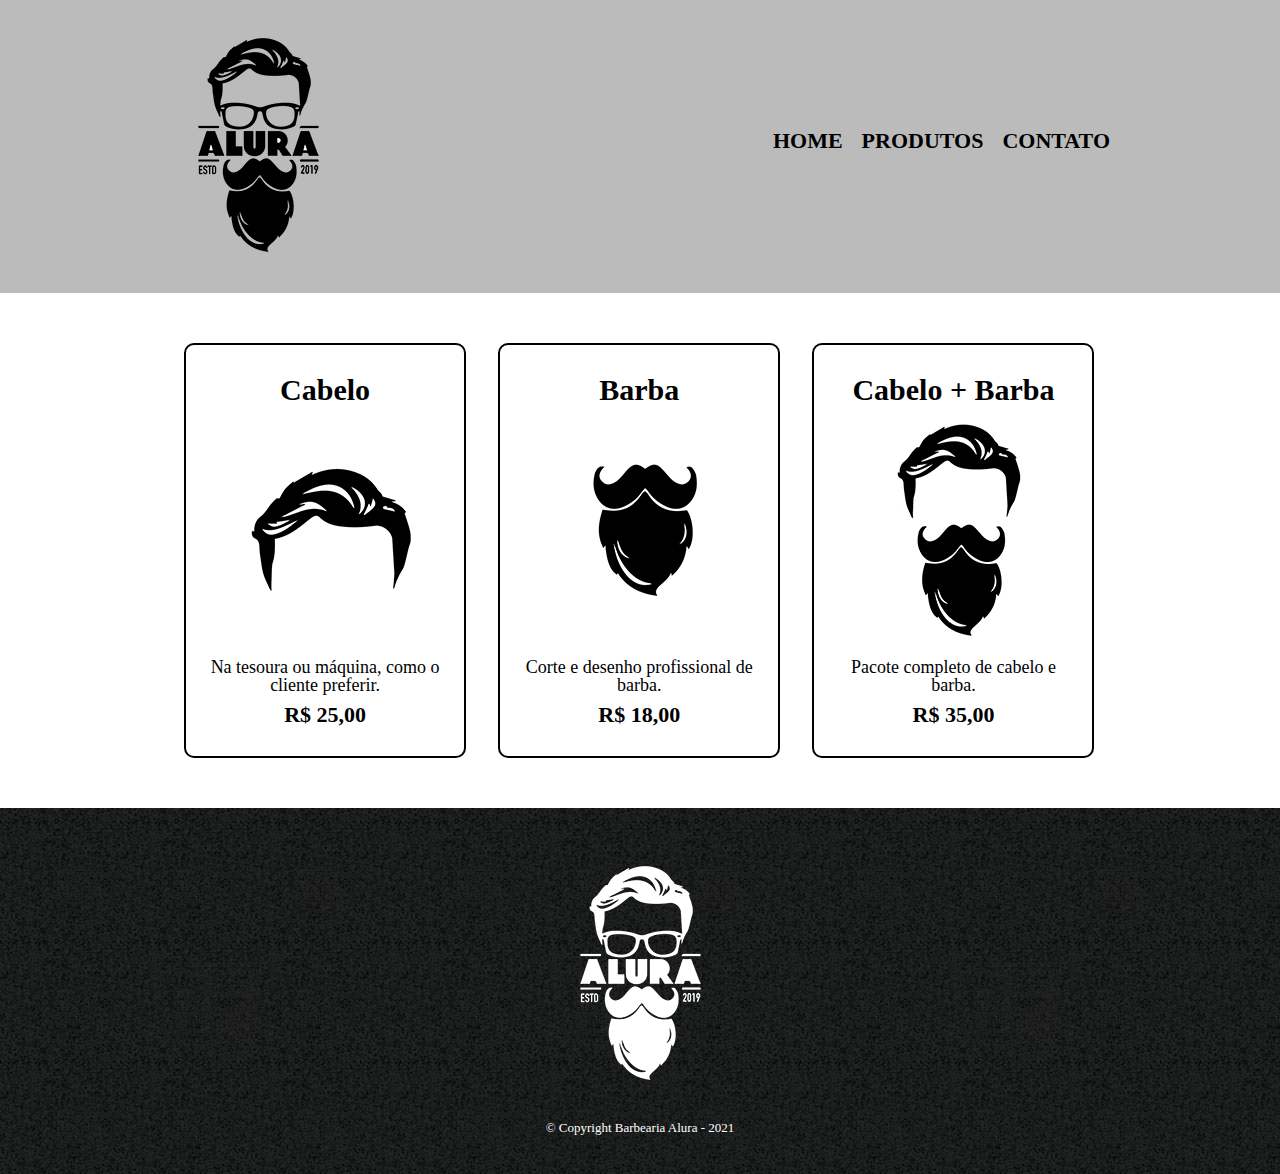
==== produtos.html @ 8757e4f7 "Quokka" ====
<!DOCTYPE html>
<html lang="pt-br">
    <head>
        <meta charset="UTF-8">
        <title>Produtos - Barbearia Alura</title>

        <link rel="stylesheet" href="reset.css">
        <link rel="stylesheet" href="produtos.css">
    </head>
    <body>
        <header>
     <div class="caixa">
            <h1><img src="logo.png"></h1>
        <nav>
            <ul>
                <li><a href="index.html">Home</a></li>
                <li><a href="produtos.html">Produtos</a></li>
                <li><a href="contatos.html">Contato</a></li>
            </ul>
        </nav>
    </div>
        </header>

        <main>
          <ul class="produtos">
            <li>
                <h2>Cabelo</h2>
                <img src="cabelo.jpg">
                <p class="produto-descricao">Na tesoura ou máquina, como o cliente preferir.</p>
                <p class="produto-preco">R$ 25,00</p>
            </li>
            <li>
                <h2>Barba</h2>
                <img src="barba.jpg">
                <p class="produto-descricao">Corte e desenho profissional de barba.</p>
                <p class="produto-preco">R$ 18,00</p>
            </li>
            <li>
                <h2>Cabelo + Barba</h2>
                <img src="cabelo+barba.jpg">
                <p class="produto-descricao">Pacote completo de cabelo e barba.</p>
                <p class="produto-preco">R$ 35,00</p>
            </li>
          </ul>
        </main>

        <footer>
            <img src="logo-branco.png">
            <p class="copyright">&copy; Copyright Barbearia Alura - 2021</p>
        </footer>
    </body>
</html>
---- produtos.css ----
header{
    background: #BBBBBB;
    padding: 20px 0;
}

.caixa{
    position: relative;
    width: 940px;
    margin: 0 auto;
}


nav{
    position: absolute;
    top: 110px;
    right: 0;

}

nav li{
    display: inline;
    margin: 0 0 0 15px;

}

nav a{
    text-transform: uppercase;
    color: #000000;
    font-weight: bold;
    font-size: 22px;
    text-decoration: none;
}

 nav a:hover {
     color: #C78C19;
     text-decoration: underline;
 }

.produtos{
    width: 940px;
    margin: 0 auto;
    padding: 50px 0;
}
.produtos li {
    display: inline-block;
    text-align: center;
    width: 30%;
    vertical-align: top;
    margin: 0 1.5%;
    padding: 30px 20px;
    box-sizing: border-box;
    border: 2px solid #000000;
    border-radius: 10px;
}

.produtos li:hover{
    border-color: #C78C19;
    
}

.produtos li:active{
    border-color: #088C19;
}

.produtos li:hover h2{
    font-size: 34px;
}

.produtos h2{
    font-size: 30px;
    font-weight: bold;
}

.produto-descricao{
   font-size: 18px;
}

.produto-preco{
    font-size: 22px;
    font-weight: bold;
    margin: 10px 0 0;
    margin-top: 10px;
}

footer{
    text-align: center;
    background: url("bg.jpg");
    padding: 40px 0;
}

.copyright{
  color: #FFFFFF;
  font-size: 13px;
  margin: 20px 0 0;
}
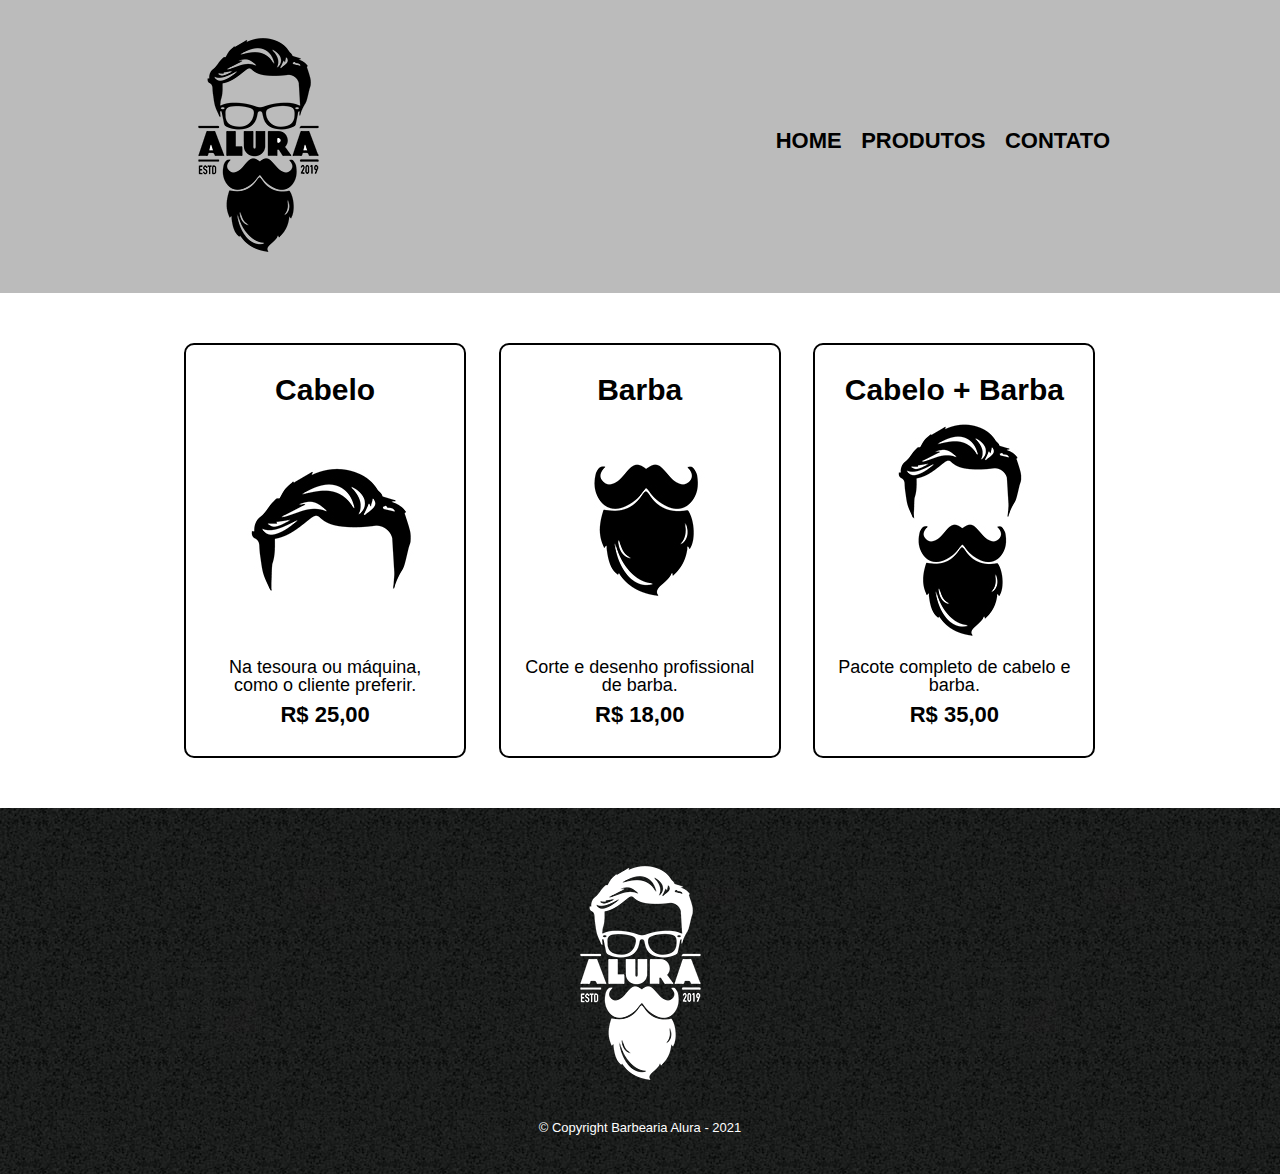
==== commit 5b74db5b: "Colocando as páginas de Contato e Produtos em mobile" ====
--- a/produtos.html
+++ b/produtos.html
@@ -2,10 +2,11 @@
 <html lang="pt-br">
     <head>
         <meta charset="UTF-8">
+        <meta name="viewport" content="width=device-width">
         <title>Produtos - Barbearia Alura</title>
 
         <link rel="stylesheet" href="reset.css">
-        <link rel="stylesheet" href="produtos.css">
+        <link rel="stylesheet" href="style.css">
     </head>
     <body>
         <header>
--- a/style.css
+++ b/style.css
@@ -0,0 +1,278 @@
+body{
+    font-family: 'Montserrat', sans-serif;
+}
+
+header{
+    background: #BBBBBB;
+    padding: 20px 0;
+}
+
+.caixa{
+    position: relative;
+    width: 940px;
+    margin: 0 auto;
+}
+
+
+nav{
+    position: absolute;
+    top: 110px;
+    right: 0;
+
+}
+
+nav li{
+    display: inline;
+    margin: 0 0 0 15px;
+
+}
+
+nav a{
+    text-transform: uppercase;
+    color: #000000;
+    font-weight: bold;
+    font-size: 22px;
+    text-decoration: none;
+}
+
+ nav a:hover {
+     color: #C78C19;
+     text-decoration: underline;
+ }
+
+.produtos{
+    width: 940px;
+    margin: 0 auto;
+    padding: 50px 0;
+}
+.produtos li {
+    display: inline-block;
+    text-align: center;
+    width: 30%;
+    vertical-align: top;
+    margin: 0 1.5%;
+    padding: 30px 20px;
+    box-sizing: border-box;
+    border: 2px solid #000000;
+    border-radius: 10px;
+}
+
+.produtos li:hover{
+    border-color: #C78C19;
+    
+}
+
+.produtos li:active{
+    border-color: #088C19;
+}
+
+.produtos li:hover h2{
+    font-size: 34px;
+}
+
+.produtos h2{
+    font-size: 30px;
+    font-weight: bold;
+}
+
+.produto-descricao{
+   font-size: 18px;
+}
+
+.produto-preco{
+    font-size: 22px;
+    font-weight: bold;
+    margin: 10px 0 0;
+    margin-top: 10px;
+}
+
+footer{
+    text-align: center;
+    background: url("bg.jpg");
+    padding: 40px 0;
+}
+
+.copyright{
+  color: #FFFFFF;
+  font-size: 13px;
+  margin: 20px 0 0;
+}
+
+form{
+    margin: 40px 0;
+}
+
+form label, form legend{
+    display: block;
+    font-size: 20px;
+    margin: 0 0 10px;
+}
+
+.input.padrao {
+    display: block;
+    margin: 0 0 20px;
+    padding: 10px 25px;
+    width: 50%;
+}
+
+.checkbox{
+    margin: 20px 0;
+}
+
+.Enviar{
+    width: 40%;
+    padding: 15px 0;
+    background-color: green;
+    color: #FFFFFF;
+    font-weight:bold;
+    font-size: 18px;
+    border: none;
+    border-radius: 5px;
+    transition: 1s all;
+    cursor: pointer;
+}
+
+.Enviar:hover{
+    background:greenyellow;
+    transform: scale(1.2);
+}
+
+table{
+    margin: 20px 40px;
+}
+
+thead{
+    background:#555555;
+    color: #FFFFFF;
+    font-weight: bold;
+}
+
+td, th{
+    border: 1px solid #000000;
+    padding: 8px 15px ;
+}
+
+/* Css da página inicial */
+.banner{
+    width: 100%;
+
+}
+
+.titulo-principal{
+    text-align: center;
+    font-size: 2em;
+    margin: 0 0 1em;
+    clear: left;
+}
+
+.principal{
+    padding: 3em 0;
+    background: #FEFEFE;
+    width: 940px;
+    margin: 0 auto;
+}
+
+
+.principal p{
+    margin: 0 0 1em;
+}
+
+.principal strong{
+    font-weight:bold;
+}
+
+.principal em{
+    font-style: italic;
+}
+
+.utensilios{
+    width: 120px;
+    float: left;
+    margin: 0 20px 20px 0;
+}
+
+.mapa{
+    padding: 3em 0;
+    background: linear-gradient(#FEFEFE,#888888);
+}
+
+.mapa-conteudo{
+    width: 940px;
+    margin: 0 auto;
+}
+
+.mapa p{
+    margin: 0 0 2em;
+    text-align: center;
+}
+
+.beneficios{
+    padding: 3em 0;
+    background: #888888;
+    
+}
+
+.conteudo-beneficios{
+    width: 640px;
+    margin: 0 auto;
+}
+
+.lista-beneficios{
+    width: 40%;
+    display: inline-block;
+    vertical-align: top;
+}
+
+.itens{
+   line-height: 1.5; 
+}
+
+.itens:first-child{
+    font-weight: bold;
+}
+
+.itens:before{
+    content: "✭";
+}
+
+.imagem-beneficios{
+    width: 60%;
+    opacity: 1;
+    transition: 400ms;
+    box-shadow: 10px 10px 10px 0 #000000;
+}
+
+.imagem-beneficios:hover{
+    opacity: 0.3;
+}
+
+.video{
+    width: 560px;
+    margin: 2em auto;
+}
+
+@media screen and (max-width: 480px){
+    .caixa, .principal, .conteudo-beneficios, .mapa-conteudo, .video, .caixa, .produtos{
+        width: auto;
+    }
+
+    h1{
+       text-align: center; 
+    }
+
+    nav{
+       position: static; 
+    }
+
+    .lista-beneficios, .imagem-beneficios, .produtos{
+        width: 100%;
+    }
+
+}
+
+
+
+
+
+
+
